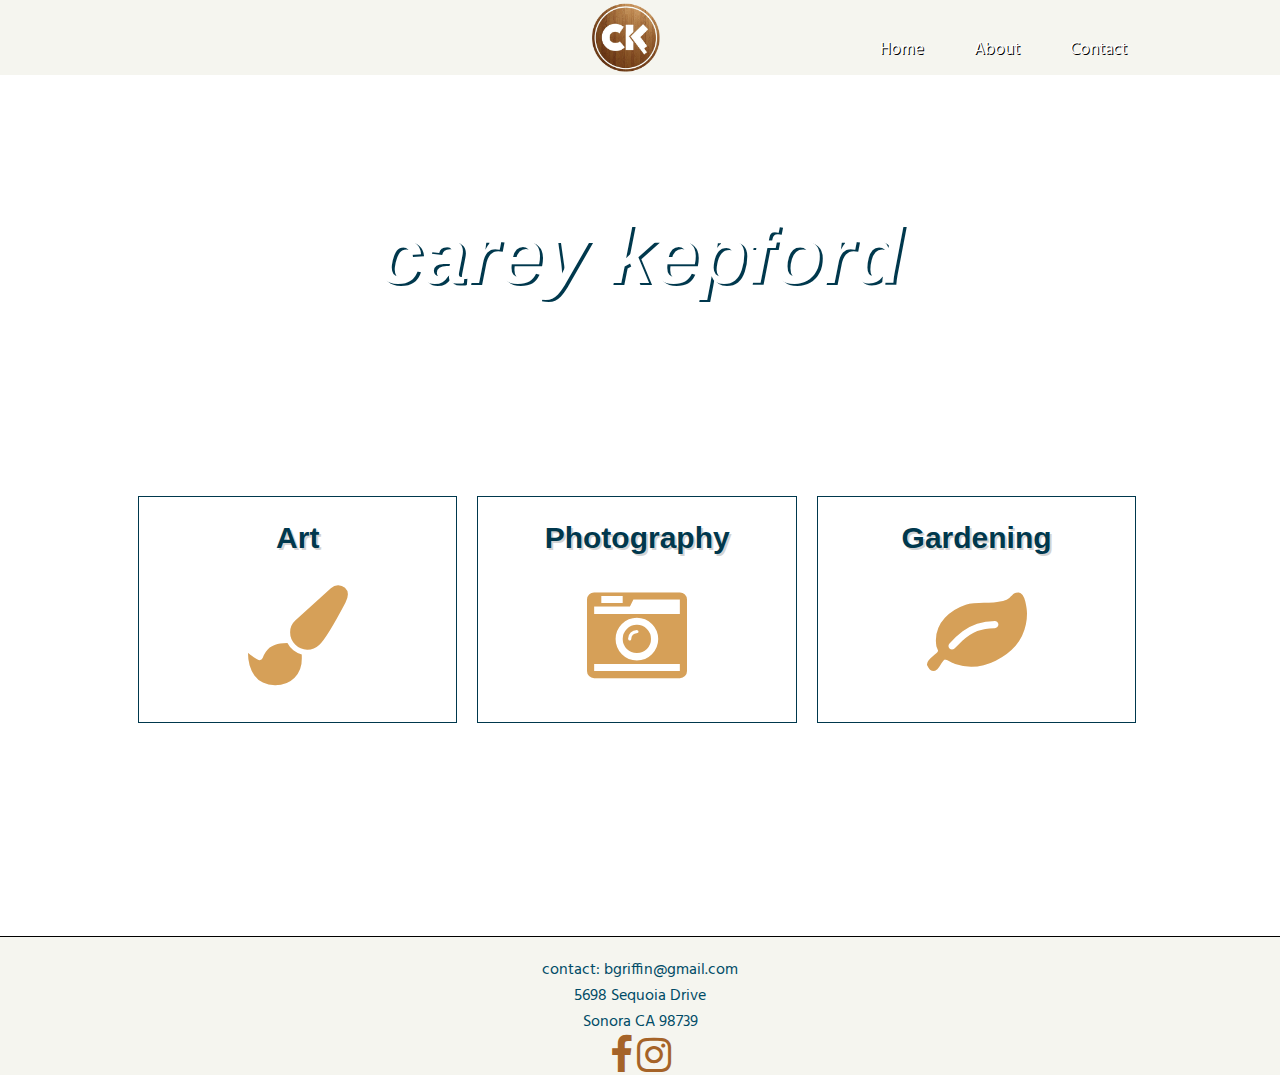
==== index.html @ cc4ee60a "First Commit" ====
<!DOCTYPE HTML>
<html lang="en">
	<head>
		<meta charset="UTF-8">
		<title>Final Project</title>
		<link rel="stylesheet" href="css/style.css" type="text/css" />
		<link rel="stylesheet" href="css/font-awesome.min.css" type="text/css" />
		<link rel="stylesheet" type="text/css"href="https://fonts.googleapis.com/css?family=Hind:light,regular,semibold,bold,bolditalic|Open+Sans+Condensed|Permanent+Marker"/>
	</head>
		<body>
			
<!-----------------------------------Main Nav---------------------------------------->
			<nav class="main-nav">
				<div class="container">
				<div class="logo-image">
				<img src="images/ck-logo.png" class="logo">
				</div>
				<ul class="nav-list">
					<li class="nav-item">
						<a href="/index.html" class="nav-link">Home</a>
					</li>
					<li class="nav-item">
						<a href="/about.html" class="nav-link">About</a>
					</li>
					<li class="nav-item">
						<a href="/contact.html" class="nav-link">Contact</a>
					</li>
				</ul>
				</div>
			</nav>
			
<!-----------------------------------Hero Image & Hero Text---------------------------------------->
		<div class="hero-background">
			<h1 class="hero-text">
				carey kepford
			</h1>
		<div style="clear:both;"></div>
		
<!-----------------------------------Column/gallery---------------------------------------->
		<section class="container">
			<div class="column">
					<h2 class="column-text">Art</h2>
					<a href="/art.html" class="column-links"><i class="fa fa-paint-brush" aria-hidden="true"></i></a>
			</div>
			<div class="column">
					<h2 class="column-text">Photography</h2>
					<a href="/photography.html" class="column-links"><i class="fa fa-camera-retro" aria-hidden="true"></i></a>
			</div>
			<div class="column">
					<h2 class="column-text">Gardening</h2>
					<a href="/gardening.html" class="column-links"><i class="fa fa-leaf" aria-hidden="true"></i></a>
			</div>
			<div style="clear:both;"></div>
		</section>
		
<!-----------------------------------Footer---------------------------------------->
		<footer class="footer">
			<div class="container">
				<div class="contact">contact: bgriffin@gmail.com <br>
				5698 Sequoia Drive<br>
				Sonora CA 98739</div>
				<div class="social">
					<a href="https://www.facebook.com/careykepford" class="social-links" target="_blank">
					<i class="fa fa-facebook" aria-hidden="true"></i></a>
					<a href="https://www.instagram.com/careykepford/" class="social-links" target="_blank">
					<i class="fa fa-instagram" aria-hidden="true"></i></a>
				</div>
				</div>
			</div>
			<div style="clear: both;"></div>
		</footer>
		</body>
</html>
---- css/style.css ----
body {
    margin: 0;
}
.logo {
    height:75px;
}
.logo-image {
    display:inline-block;
    margin-left: 45%;
}

/*****************Nav Styles*****************/

.main-nav { 
    background-color: #f5f5ef;
    height:75px;
    position:fixed;
    top:0px;
    width:100%;
}
.container {
    max-width:80%;
    margin:0 auto;
    
}
.nav-list { 
    float:right;
    list-style:none;
}
.nav-item {
    float:left;
    margin:20px;
    font-size:17px;
    font-family:'Hind', sans-serif;
}
.nav-link {
    color:#fff;
    text-shadow:1px 1px black;
    text-decoration:none;
    padding:10px 5px 10px 5px;
}
.nav-link:hover {
    color:#a56328;
}

/*****************Hero Styles*****************/

.hero-background {
    background-image:url('../images/nasa-53883.jpg');
    height:400px;
    background-repeat:no-repeat;
    margin-top:80px;
    
}
.hero-text {
    color:#fff;
    font-family:'Permanent Marker', sans-serif;
    font-size:80px;
    font-style:italic;
    text-align:center;
    text-shadow:3px 2px #00384d;
    padding:130px;
}

/*****************Column Styles*****************/

section {
    height:450px;
    margin-top:40px;
}
.column {
    width:31%;
    height:225px;
    float:left;
    margin:10px 10px;
    text-align:center;
    border:1px solid #00384d;
}
.column-text {
    color:#00384d;
    font-family: 'Permanent Marker', Helvetica;
    font-size:30px;
    text-shadow:2px 2px #d3d3d3;
}
.column-icon {
    color:#a56328;
    font-size:15px
}
.column-links {
    color: #d6a058;
    font-size:100px;
}

/*****************Footer Styles*****************/

.footer {
    border-top:1px solid black;
    background-color:#f5f5ef;
    text-align:center;
}
.contact {
    color:#004b66;
    font-family: 'Hind', sans-serif;
    margin-top:20px;
}
.social-links {
    text-decoration:none;
}
.social-links > .fa {
    color:#a56328;
    font-size:40px;
}

/*****************About Page*****************/

.about-container {
    height:400px;
    max-width:80%;
    margin:85px auto;
    background-color:#f7f3ed;
}
.about-image {
    display: block;
    max-width: 150px;
    margin:25px 10px 25px 10px;
    border-radius: 10px;
    float:left;
}
.about-header {
    color:#004b66;
    font-style:italic;
    font-family:'Permanent Marker', sans-serif;
    text-shadow:1px 1px #d3d3d3;
    float:right;
    margin-right:35%;
}
.about-paragraph {
    padding-top:80px;
    font-family: 'Hind', sans-serif;
    font-size:15px;
}
.about-button {
    background-color:#004b66;
    border-style:none;
    padding:10px 15px;
    border-radius:7px;
    float:right;
    margin-right:20px;
    margin-bottom:50px;
}
.button-text {
    color:#fff;
    text-decoration: none;
}
/*******************Contact Styles*********************/

.contact-container {
    max-width:80%;
    margin:125px auto 50px auto;
    background-color:#fff;
}
.contact-header {
    color:#004b66;
    font-family:'Permanent Marker', sans-serif;
    text-shadow:1px 1px #d3d3d3;
    margin:0 40%;
}
h5 {
    color:#a56328;
   font-family:'Hind Light', sans-serif; 
   font-style:italic;
   font-size:16px;
   text-align:center;
}
.iframe-container {
    width:60%;
    margin-left:20%;
}
.contact-column {
    width:30%;
    height:200px;
    float:left;
    margin:10px 10px;
    text-align:center;
}
.contact-icon {
    color:#004b66;
    font-size:50px;
}
.contact-text {
    color:#a56328;
    font-family:'Hind', sans-serif;
}
.contact-link {
    color:#a56328;
    text-decoration: none;
}
.contact-link:hover {
    color:#004b66;
}

/*******************Art/Photography/Gardening Styles*********************/

.gallery-container {
    margin:85px auto 200px auto;
    max-width:80%;
    background-color:#fff;
}
.gallery-image {
    margin-left:20px;
    margin-bottom:10px;
}
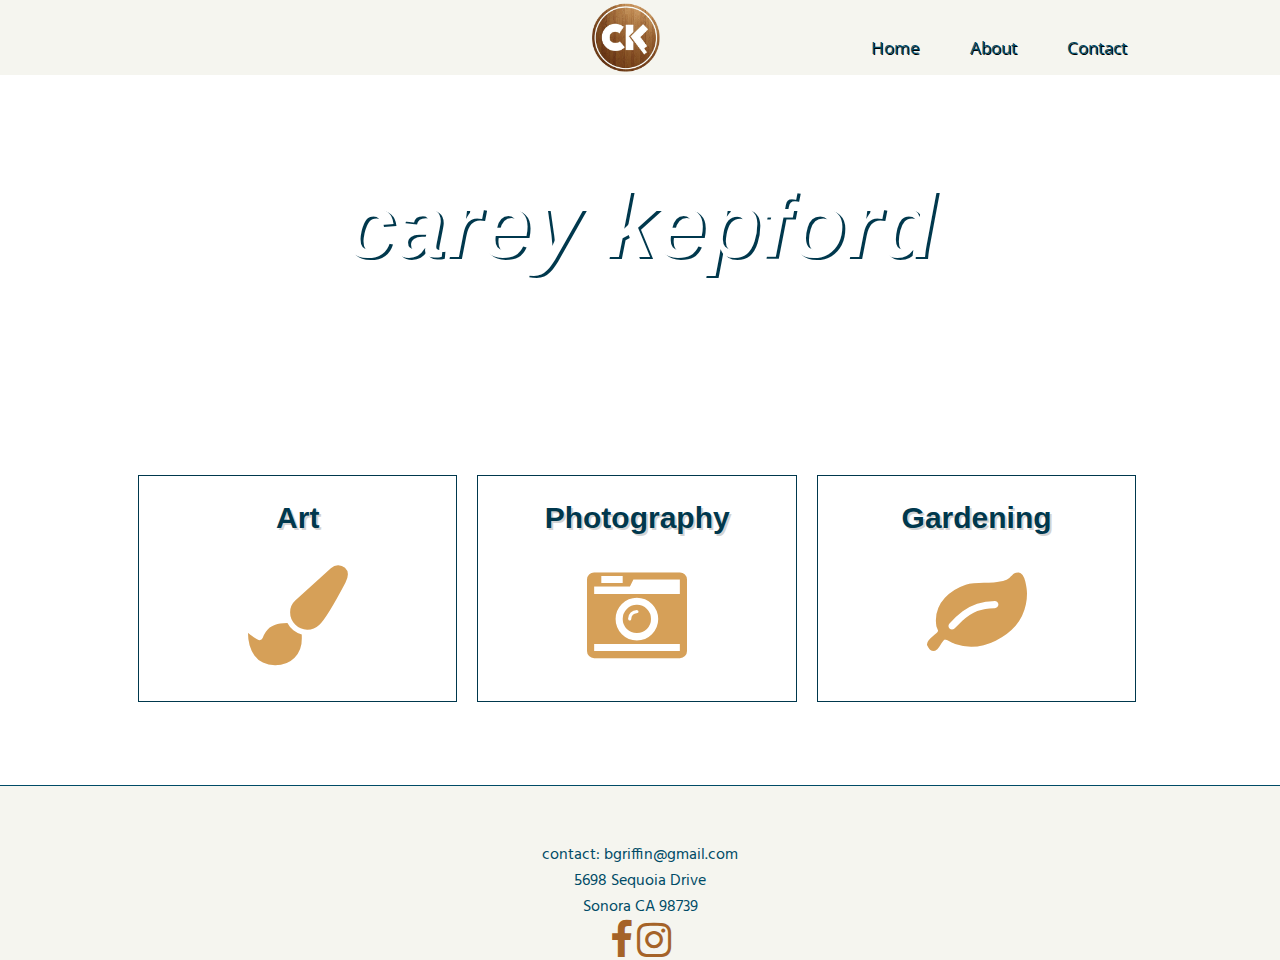
==== commit b8d435d5: "updating files for final project" ====
--- a/index.html
+++ b/index.html
@@ -5,7 +5,7 @@
 		<title>Final Project</title>
 		<link rel="stylesheet" href="css/style.css" type="text/css" />
 		<link rel="stylesheet" href="css/font-awesome.min.css" type="text/css" />
-		<link rel="stylesheet" type="text/css"href="https://fonts.googleapis.com/css?family=Hind:light,regular,semibold,bold,bolditalic|Open+Sans+Condensed|Permanent+Marker"/>
+		<link rel="stylesheet" type="text/css"href="https://fonts.googleapis.com/css?family=Hind:light,regular,semibold,bold,bolditalic|Open+Sans:300|Permanent+Marker"/>
 	</head>
 		<body>
 			
@@ -31,25 +31,29 @@
 			
 <!-----------------------------------Hero Image & Hero Text---------------------------------------->
 		<div class="hero-background">
-			<h1 class="hero-text">
+			<h1 class="hero-name">
 				carey kepford
 			</h1>
+			<h3 class="hero-text">Explorer|Believer|Maker</h3>
 		<div style="clear:both;"></div>
 		
 <!-----------------------------------Column/gallery---------------------------------------->
 		<section class="container">
-			<div class="column">
+			<a href="/art.html" class="column-links">
+				<div class="column">
 					<h2 class="column-text">Art</h2>
-					<a href="/art.html" class="column-links"><i class="fa fa-paint-brush" aria-hidden="true"></i></a>
-			</div>
+					<i class="fa fa-paint-brush" aria-hidden="true"></i>
+			</div></a>
+			<a href="/photography.html" class="column-links">
 			<div class="column">
 					<h2 class="column-text">Photography</h2>
-					<a href="/photography.html" class="column-links"><i class="fa fa-camera-retro" aria-hidden="true"></i></a>
-			</div>
+					<i class="fa fa-camera-retro" aria-hidden="true"></i>
+			</div></a>
+			<a href="/gardening.html" class="column-links">
 			<div class="column">
 					<h2 class="column-text">Gardening</h2>
-					<a href="/gardening.html" class="column-links"><i class="fa fa-leaf" aria-hidden="true"></i></a>
-			</div>
+					<i class="fa fa-leaf" aria-hidden="true"></i>
+			</div></a>
 			<div style="clear:both;"></div>
 		</section>
 		
--- a/css/style.css
+++ b/css/style.css
@@ -21,7 +21,6 @@
 .container {
     max-width:80%;
     margin:0 auto;
-    
 }
 .nav-list { 
     float:right;
@@ -31,10 +30,10 @@
     float:left;
     margin:20px;
     font-size:17px;
-    font-family:'Hind', sans-serif;
+    font-family:'Open Sans', sans-serif;
 }
 .nav-link {
-    color:#fff;
+    color:#004b66;
     text-shadow:1px 1px black;
     text-decoration:none;
     padding:10px 5px 10px 5px;
@@ -43,23 +42,44 @@
     color:#a56328;
 }
 
+
 /*****************Hero Styles*****************/
 
 .hero-background {
     background-image:url('../images/nasa-53883.jpg');
     height:400px;
+    max-width:100%;
     background-repeat:no-repeat;
     margin-top:80px;
     
 }
+.hero-welcome {
+    color:#fff;
+    font-family: 'Hind', sans-serif;
+    font-size:23px;
+    font-style:italic;
+    text-shadow:2px 1px #00384d;
+    text-align: center;
+    margin-bottom: 0;
+    padding-top: 85px;
+}
+.hero-name {
+    color:#fff;
+    font-family:'Permanent Marker', sans-serif;
+    font-size:90px;
+    font-style:italic;
+    text-align:center;
+    text-shadow:3px 2px #00384d;
+    padding:95px 150px 0px;
+    margin:0 auto;
+}
 .hero-text {
     color:#fff;
-    font-family:'Permanent Marker', sans-serif;
-    font-size:80px;
-    font-style:italic;
-    text-align:center;
-    text-shadow:3px 2px #00384d;
-    padding:130px;
+    font-family: 'Open Sans', sans-serif;
+    font-size:20px;
+    text-align: center;
+    padding:0px 90px 10px;
+    margin-top:0;
 }
 
 /*****************Column Styles*****************/
@@ -72,7 +92,7 @@
     width:31%;
     height:225px;
     float:left;
-    margin:10px 10px;
+    margin:140px 10px;
     text-align:center;
     border:1px solid #00384d;
 }
@@ -94,7 +114,7 @@
 /*****************Footer Styles*****************/
 
 .footer {
-    border-top:1px solid black;
+    border-top:1px solid #004b66;
     background-color:#f5f5ef;
     text-align:center;
 }
@@ -116,12 +136,13 @@
 .about-container {
     height:400px;
     max-width:80%;
-    margin:85px auto;
-    background-color:#f7f3ed;
+    margin:100px auto;
+    background-color:#e6c498;
+    padding-bottom: 30px;
 }
 .about-image {
     display: block;
-    max-width: 150px;
+    max-width: 100%;
     margin:25px 10px 25px 10px;
     border-radius: 10px;
     float:left;
@@ -133,9 +154,10 @@
     text-shadow:1px 1px #d3d3d3;
     float:right;
     margin-right:35%;
+    border-bottom:2px dotted #004b66;
 }
 .about-paragraph {
-    padding-top:80px;
+    padding:80px 10px 0px;
     font-family: 'Hind', sans-serif;
     font-size:15px;
 }
@@ -156,8 +178,9 @@
 
 .contact-container {
     max-width:80%;
-    margin:125px auto 50px auto;
+    margin:125px auto 0 auto;
     background-color:#fff;
+    border-bottom:2px dotted #004b66;
 }
 .contact-header {
     color:#004b66;
@@ -174,7 +197,11 @@
 }
 .iframe-container {
     width:60%;
+    margin-top:2%;
     margin-left:20%;
+}
+.google-map {
+    margin:2% 26%;
 }
 .contact-column {
     width:30%;
@@ -207,6 +234,7 @@
     background-color:#fff;
 }
 .gallery-image {
-    margin-left:20px;
+    max-width:100%;
+    margin-left:10px;
     margin-bottom:10px;
 }
